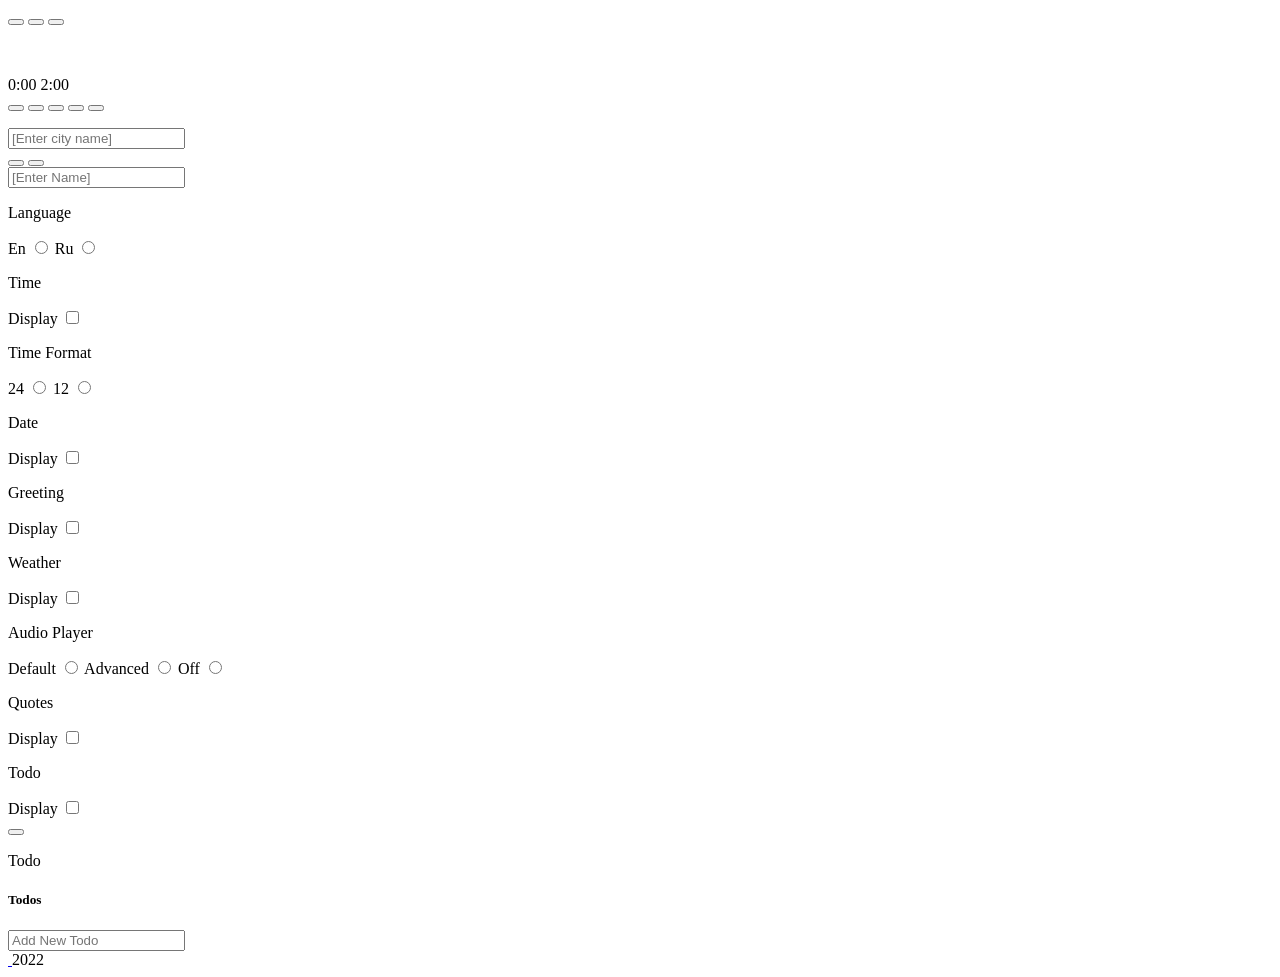
==== index.html @ a7c53236 "fix: minor fixes" ====
<!DOCTYPE html>
<html lang="en">
<head>
  <meta charset="UTF-8" />
  <meta name="viewport" content="width=device-width, initial-scale=1.0" />
  <link href="assets/favicon.ico" rel="shortcut icon" />
  <link rel="stylesheet" href="css/owfont-regular.css" />
  <link rel="stylesheet" href="css/style.css" />
  <title>momentum</title>
</head>
<body>
  <div class="loader-wrapper">
    <div class="loader">
    </div>
    <div class="loader-section section-left"></div>
    <div class="loader-section section-right"></div>
  </div>
  <header class="header">
    <div class="player">
      <div class="player-controls">
        <button class="play-prev player-icon"></button>
        <button class="play player-icon"></button>
        <button class="play-next player-icon"></button>
      </div>
      <ul class="play-list"></ul>
    </div>
    <div class="audio-player">
      <div class="audio-player-main">
        <img class="audio-img">
        <p class="audio-name"></p>
        <div class="audio-range">
          <div class="audio-timeline">
            <div class="audio-progress"></div>
          </div>
          <div class="audio-times">
            <span class="audio-current-time">0:00</span>
            <span class="audio-duration">2:00</span>
          </div>
        </div>
        <div class="audio-controls">
          <button class="btn audio-random audio-random_active"></button>
          <button class="btn audio-prev"></button>
          <button class="btn audio-play a-play"></button>
          <button class="btn audio-next"></button>
          <button class="btn audio-loop audio-loop_active"></button>
        </div>
      </div>
      <ul class="auido-player-playlist"></ul>
    </div>
    <div class="weather">
      <input type="text" class="city" placeholder="[Enter city name]" />
      <i class="weather-icon owf"></i>
      <div class="weather-error"></div>
      <div class="description-container">
        <span class="temperature"></span>
        <span class="weather-description"></span>
      </div>
      <div class="feels-like"></div>
      <div class="wind"></div>
      <div class="humidity"></div>
    </div>
  
  </header>
  <main class="main">
    <div class="slider-icons">
      <button class="slide-prev slider-icon"></button>
      <button class="slide-next slider-icon"></button>
    </div>
    <time class="time"></time>
    <date class="date"></date>
    <div class="greeting-container">
      <span class="greeting"></span>
      <input type="text" class="name" placeholder="[Enter Name]"/>
    </div>
  </main>
  <footer class="footer">
    <div class="row">
      <div class="column settings">
        <div class="settings-icon"></div>
        <div class="settings-list">
          <div class="settings-lang">
            <p class="setting-name">Language</p>
            <div class="lang-list settings-options">
              <label class="checkbox-container">En
                <input class="lang-radio" type="radio" name="radio-lang" value="en">
                <span class="checkmark"></span>
              </label>
              <label class="checkbox-container">Ru
                <input class="lang-radio" type="radio" name="radio-lang" value="ru">
                <span class="checkmark"></span>
              </label>
            </div>
          </div>
          <div class="settings-time">
            <p class="setting-name">Time</p>
            <div class="settings-options">
              <label class="checkbox-container">Display
                <input type="checkbox" name="checkbox-time">
                <span class="checkmark"></span>
              </label>
            </div>
          </div>
          <div class="settings-time-format">
            <p class="setting-name">Time Format</p>
            <div class="settings-options">
              
                <label class="checkbox-container">24
                  <input class="time-format-radio" type="radio" name="radio-time-format" value="ru">
                  <span class="checkmark"></span>
                </label>
                
         
              
              <label class="checkbox-container">12
                <input class="time-format-radio" type="radio" name="radio-time-format" value="en">
                <span class="checkmark"></span>
              </label>
            </div>
          </div>
          <div class="settings-date">
            <p class="setting-name">Date</p>
            <div class="settings-options">
              <label class="checkbox-container">Display
                <input type="checkbox" name="radio-date">
                <span class="checkmark"></span>
              </label>
            </div>
          </div>
          <!-- <div class="settings-date-format">
            <p class="setting-name">Date Format</p>
            <div class="settings-options">
              <label class="checkbox-container">W, m d
                <input type="radio" name="radio-date-format">
                <span class="checkmark"></span>
              </label>
              <label class="checkbox-container">W, m d
                <input type="radio" name="radio-date-format">
                <span class="checkmark"></span>
              </label>
            </div>
          </div> -->
          <div class="settings-greeting">
            <p class="setting-name">Greeting</p>
            <div class="settings-options">
              <label class="checkbox-container">Display
                <input type="checkbox" name="checkbox-greeting">
                <span class="checkmark"></span>
              </label>
            </div>
          </div>
          <div class="settings-weather">
            <p class="setting-name">Weather</p>
            <div class="settings-options">
              <label class="checkbox-container">Display
                <input type="checkbox" name="checkbox-weather">
                <span class="checkmark"></span>
              </label>
            </div>
          </div>
          <div class="settings-player">
            <p class="setting-name">Audio Player</p>
            <div class="settings-options">
              <label class="checkbox-container">Default
                <input  class="radio-player" type="radio" name="radio-player" value="default">
                <span class="checkmark"></span>
              </label>
              <label class="checkbox-container">Advanced
                <input class="radio-player" type="radio" name="radio-player" value="advanced">
                <span class="checkmark"></span>
              </label>
              <label class="checkbox-container">Off
                <input class="radio-player" type="radio" name="radio-player" value="off">
                <span class="checkmark"></span>
              </label>
            </div>
          </div>
          <div class="settings-quote">
            <p class="setting-name">Quotes</p>
            <div class="settings-options">
              <label class="checkbox-container">Display
                <input type="checkbox" name="checkbox-quote">
                <span class="checkmark"></span>
              </label>
            </div>
          </div>
          <div class="settings-todo">
            <p class="setting-name">Todo</p>
            <div class="settings-options">
              <label class="checkbox-container">Display
                <input type="checkbox" name="checkbox-todo">
                <span class="checkmark"></span>
              </label>
            </div>
          </div>
          <!-- <div class="settings-img-resource">
            <p class="setting-name">Image Resource</p>
            <div class="settings-options">
              <label class="checkbox-container">Github
                <input type="radio" name="img-resource-radio">
                <span class="checkmark"></span>
              </label>
              <label class="checkbox-container">Unsplash API
                <input type="radio" name="img-resource-radio">
                <span class="checkmark"></span>
              </label>
              <label class="checkbox-container">Flickr API
                <input type="radio" name="img-resource-radio">
                <span class="checkmark"></span>
              </label>
            </div>
          </div> -->
        </div>
      </div>
      <div class="column quote-container">
        <button class="change-quote"></button>
        <div>
          <div class="quote"></div>
          <div class="author"></div>
        </div>
      </div>
      <div class="column todo">
        <p class="todo-title">Todo</p>
        <div class="todo-container">
          <h5>Todos</h5>
          <div class="todo-items">
            <!-- <div class="todo-items__column">
              <label class="checkbox-container todo-item">
                  <span class="todo-item-text">dddd</span>
                  <input type="checkbox" name="todo-item-1">
                  <span class="checkmark"></span>
              </label>
              <span class="todo-remove"></span>
            </div>
            <div class="todo-items__column">
              <label class="checkbox-container todo-item">
                  <span class="todo-item-text">dddd</span>
                  <input type="checkbox" name="todo-item-1">
                  <span class="checkmark"></span>
              </label>
              <span class="todo-remove"></span>
            </div> -->
          </div>
          <div class="todo-add">
            <input type="text" class="todo-input" placeholder="Add New Todo"/>
          </div>
        </div>
      </div>
    </div>
    <div class="row footer-bottom">
      <a href="https://github.com/nazimajumaniyazova">
        <img src="./assets/svg/iconmonstr-github-1.svg" alt="">
      </a>
      <span>2022</span>
      <a href="https://rs.school/js/">
        <img src="./assets/svg/rs_school_js.svg" alt="">
      </a>
    </div>
  </footer>

  <script src="js/preloader.js"></script>
  <script src="js/time-and-data.js"></script>
  <script src="js/greeting.js"></script>
  <script src="js/slider.js"></script>
  <script src="js/weather.js"></script>
  <script src="js/quote.js"></script>
  <script src="js/audio.js"></script>
  <script src="js/custom-audio.js"></script>
  <script src="js/todo.js"></script>
  <script src="js/settings.js"></script>
</body>
</html>
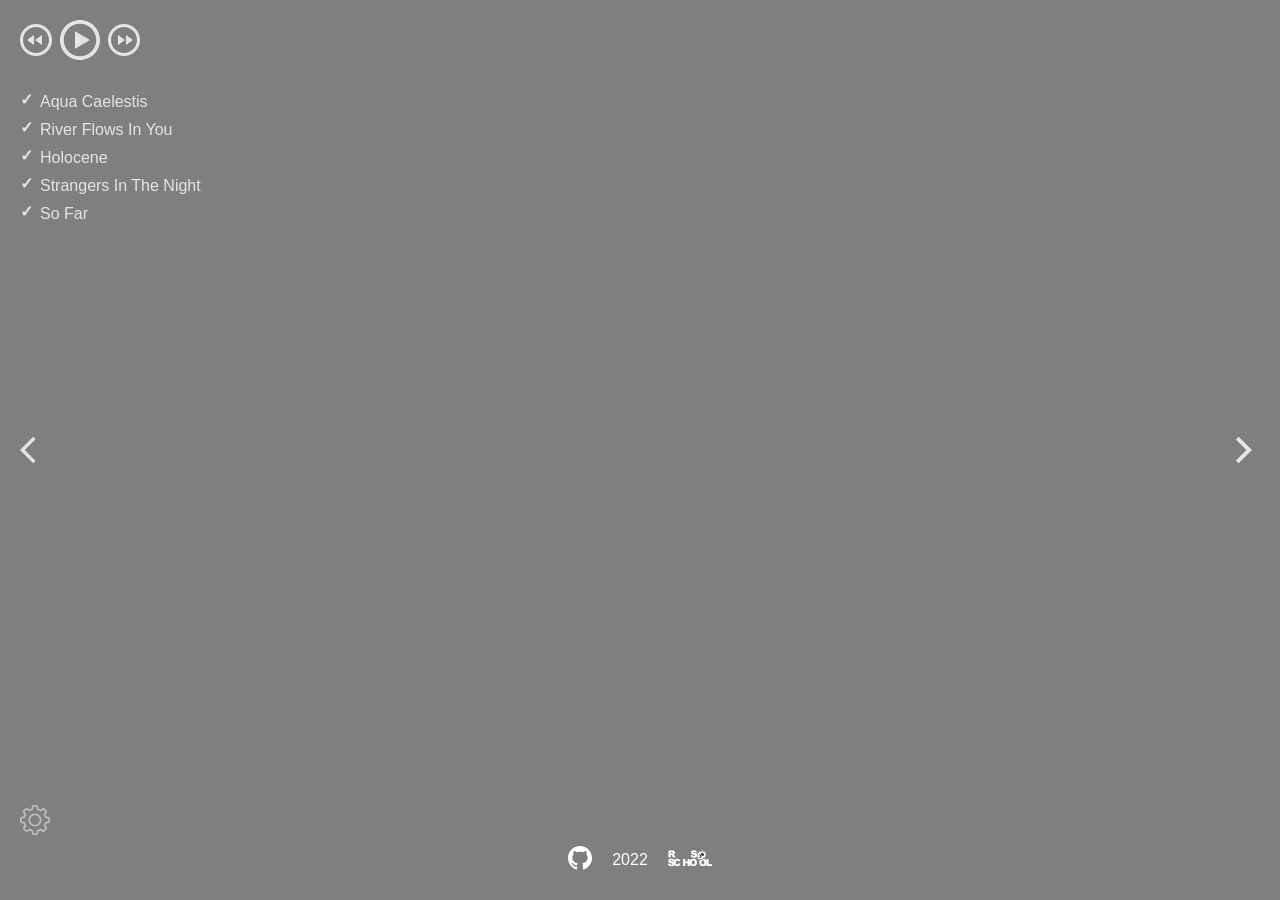
==== commit f1a1e383: "fix: directories was fixed" ====
--- a/index.html
+++ b/index.html
@@ -4,7 +4,7 @@
   <meta charset="UTF-8" />
   <meta name="viewport" content="width=device-width, initial-scale=1.0" />
   <link href="assets/favicon.ico" rel="shortcut icon" />
-  <link rel="stylesheet" href="css/owfont-regular.css" />
+  <link rel="stylesheet" href="css/css/owfont-regular.css" />
   <link rel="stylesheet" href="css/style.css" />
   <title>momentum</title>
 </head>
--- a/css/style.css
+++ b/css/style.css
@@ -0,0 +1,746 @@
+@font-face {
+  font-family: 'Arial-MT';
+  src: url("../assets/fonts/Arial-MT.woff"),
+    url('../assets/fonts/owfont-regular.woff'),
+    url("../assets/fonts/owfont-regular.eot"),
+    url("../assets/fonts/owfont-regular.otf"),
+    url("../assets/fonts/owfont-regular.ttf"); /* Путь к файлу со шрифтом */
+ }
+
+* {
+  box-sizing: border-box;
+  margin: 0;
+  padding: 0;
+}
+
+body {
+  min-width: 480px;
+  min-height: calc(100vh - 100px);
+  font-family: 'Arial', sans-serif;
+  font-size: 16px;
+  color: #fff;
+  text-align: center;
+  background: center/cover, rgba(0, 0, 0, 0.5);
+  background-blend-mode: multiply;
+  transition: background-image 1s ease-in-out;
+}
+
+.header {
+  display: flex;
+  justify-content: space-between;
+  align-items: flex-start;
+  width: 100%;
+  height: 30vh;
+  min-height: 220px;  
+  padding: 20px;
+}
+
+.player-controls {
+  display: flex;
+  align-items: center;
+  justify-content: space-between;
+  width: 120px;
+  margin-bottom: 28px;
+}
+
+.play-list,
+.auido-player-playlist {
+  text-align: left;
+}
+
+.play-item {
+  position: relative;
+  padding: 5px;
+  padding-left: 20px;
+  list-style: none;
+  opacity: .8;
+  cursor: pointer;
+  transition: .3s;
+}
+
+.audio-play-item{
+  list-style: none;
+  cursor: pointer;
+  font-weight: 400;
+  margin-bottom: 5px;
+  opacity: .8;
+}
+
+.play-item:hover,
+.audio-play-item:hover {
+  opacity: 1;
+}
+
+.play-item::before {
+  content: "\2713";  
+  position: absolute;
+  left: 0;
+  top: 2px;
+  font-weight: 900;
+}
+.item-active{
+  color: #C5B358;
+}
+.item-active::before {
+  color: #C5B358;
+}
+
+.player-icon,
+.slider-icon,
+.change-quote {
+  width: 32px;
+  height: 32px;
+  background-size: 32px 32px;
+  background-position: center center;
+  background-repeat: no-repeat;
+  background-color: transparent;
+  border: 0;
+  outline: 0;
+  opacity: .8;
+  cursor: pointer;
+  transition: .3s;  
+}
+
+.player-icon:hover,
+.slider-icon:hover,
+.change-quote:hover {
+  opacity: 1;
+}
+
+.player-icon:active,
+.slider-icon:active,
+.change-quote:active {
+  border: 0;
+  outline: 0;  
+  transform: scale(1.1);
+}
+
+.play {
+  width: 40px;
+  height: 40px;
+  background-size: 40px 40px;
+  background-image: url("../assets/svg/play.svg");
+}
+
+.pause {
+  background-image: url("../assets/svg/pause.svg");
+}
+
+.play-prev {
+  background-image: url("../assets/svg/play-prev.svg");
+}
+
+.play-next {
+  background-image: url("../assets/svg/play-next.svg");
+}
+
+.weather {
+  display: flex;
+  flex-direction: column;
+  justify-content: space-between;
+  align-items: flex-start;
+  row-gap: 5px;
+  width: 200px;
+  min-height: 180px;  
+  text-align: left;
+}
+
+.weather-error {
+  margin-top: -10px;
+}
+
+.description-container {
+  display: flex;
+  flex-wrap: wrap;
+  justify-content: flex-start;
+  align-items: center;
+  column-gap: 12px;
+}
+
+.weather-icon {
+  font-size: 44px;
+}
+
+.city {
+  width: 170px;
+  height: 34px;
+  padding: 5px;
+  font-size: 20px;
+  line-height: 24px;
+  color: #fff;  
+  border: 0;
+  outline: 0;
+  border-bottom: 1px solid #fff;
+  background-color: transparent;
+}
+
+.city::placeholder {  
+  font-size: 20px;
+  color: #fff;
+  opacity: .6;
+}
+
+.main {
+  position: relative;
+  display: flex;
+  flex-direction: column;
+  justify-content: center;
+  align-items: center;
+  width: 100%;
+  height: 40vh;
+  min-height: 260px;  
+  padding: 20px;
+}
+
+.slider-icon {
+  position: absolute;
+  top: 50%;
+  margin-top: -16px;
+  cursor: pointer;
+}
+
+.slide-prev {
+  left: 20px;
+  background-image: url("../assets/svg/slider-prev.svg");
+}
+
+.slide-next {
+  right: 20px;
+  background-image: url("../assets/svg/slider-next.svg");
+}
+
+.time {
+  min-height: 124px;
+  margin-bottom: 10px;
+  font-family: 'Arial-MT';
+  font-size: 100px;
+  letter-spacing: -4px;  
+}
+
+.date {
+  min-height: 28px;
+  font-size: 24px;
+  margin-bottom: 20px;
+}
+
+.greeting-container {
+  display: flex;
+  flex-wrap: wrap;
+  justify-content: center;
+  align-items: center;
+  min-height: 48px;
+  width: 100%;
+  font-size: 40px;
+}
+
+.greeting {
+  flex: 1;  
+  padding: 10px;
+  text-align: right;
+}
+
+.name {
+  flex: 1;
+  max-width: 50%;
+  padding: 10px;
+  font-size: 40px;
+  text-align: left;
+  color: #fff;
+  background-color: transparent;
+  border: 0;
+  outline: 0;
+}
+
+.name::placeholder {
+  color: #fff;
+  opacity: .6;
+}
+.footer{
+  display: flex;
+  flex-direction: column;
+}
+.row {
+  display: flex;
+  flex-direction: row;
+  justify-content: space-between;
+  align-items: center;
+  width: 100%;
+  height: 25vh;
+  min-height: 160px;  
+  padding: 20px;
+  position: relative;
+}
+.row.footer-bottom{
+  min-height: 10px;
+  height: 10px;
+  padding: 5px;
+  display: flex;
+  align-items: center;
+  justify-content: center;
+  gap: 20px;
+}
+.change-quote {
+  margin-bottom: 30px;
+  background-image: url("../assets/svg/reload.svg");  
+}
+
+.quote {
+  min-height: 32px;
+}
+
+.author {
+  min-height: 20px;
+}
+/* Settings */
+.settings{
+  position: relative;
+  align-self: flex-end;
+}
+.settings-icon{
+  width: 30px;
+  height: 30px;
+  background-image: url('../assets/svg/settings.svg');
+  cursor: pointer;
+  opacity: 0.5;
+  transition: all .3s ease;
+}
+.settings-icon:hover{
+  opacity: 1;
+}
+.settings-list{
+  width: 450px;
+  position: absolute;
+  bottom: 50px;
+  left: 20px;
+  /* padding: 15px; */
+  background-color: #FAFBFD;
+  border-radius: 5px; 
+  flex-direction: column;
+  justify-content: space-between;
+  color: #595959;
+  z-index: 100;
+  display: none;
+  display: flex;
+  height: 0;
+  overflow: hidden;
+  transition: all .3s ease;
+}
+.settings-list.active{
+  /* display: flex; */
+  height: 420px;
+  padding: 15px;
+  transition: all .3s ease;
+}
+.settings-list > div{
+  display: flex;
+  justify-content: space-between;
+  align-items: center;
+  padding: 8px;
+  border-bottom: 1px solid #ccc;
+}
+.settings-list > div:last-child{
+border-bottom: none;
+}
+.setting-name{
+  font-size: 18px;
+}
+.settings-options{
+  display: flex;
+  gap: 20px;
+}
+.lang-list{
+  
+}
+/* Checkbox */
+.checkbox-container{
+  display: block;
+  position: relative;
+  padding-left: 25px;
+  cursor: pointer;
+  -webkit-user-select: none;
+  -moz-user-select: none;
+  -ms-user-select: none;
+  user-select: none;
+  transition: all .2s ease;
+}
+.checkbox-container input {
+  position: absolute;
+  opacity: 0;
+  cursor: pointer;
+  height: 0;
+  width: 0;
+}
+
+.checkmark {
+  position: absolute;
+  top: 0;
+  left: 0;
+  height: 18px;
+  width: 18px;
+  background-color: #eee;
+}
+.todo .checkmark{
+  top:50%;
+  left: 0%;
+  transform: translateY(-50%);
+  height: 15px;
+  width: 15px;
+}
+.checkbox-container:hover input ~ .checkmark {
+  background-color: #ccc;
+}
+.checkbox-container:hover{
+  color: #000;
+}
+.checkbox-container input:checked ~ .checkmark {
+  background-color: #2196F3;
+}
+.checkmark:after {
+  content: "";
+  position: absolute;
+  display: none;
+}
+.checkbox-container input:checked ~ .checkmark:after {
+  display: block;
+}
+.checkbox-container .checkmark:after {
+  left: 6px;
+  top: 2.5px;
+  width: 3px;
+  height: 8px;
+  border: solid white;
+  border-width: 0 3px 3px 0;
+  -webkit-transform: rotate(45deg);
+  -ms-transform: rotate(45deg);
+  transform: rotate(45deg);
+}
+
+.todo .checkbox-container .checkmark:after {
+  left: 5px;
+  top: 2.5px;
+  width: 2px;
+  height: 6px;
+}
+@media (max-width: 768px) {
+  .time {
+    min-height: 80px;
+    font-size: 72px;    
+  }
+
+  .greeting-container {
+    min-height: 40px;
+    font-size: 32px;
+  }
+
+  .greeting {
+    padding: 5px;
+  }
+
+  .name {
+    font-size: 32px;
+    padding: 5px;
+  }
+}
+
+/* Custom Audio Player */
+.audio-range{
+
+}
+.audio-timeline{
+  width: 100%;
+  height: 3px;
+  background: #fff;
+  position: relative;
+  margin-bottom: 5px;
+  cursor: pointer;
+}
+.audio-progress{
+  background: coral;
+  width: 0%;
+  height: 100%;
+  transition: 0.25s;
+}
+.audio-times{
+  display: flex;
+  justify-content: space-between;
+  font-size: 12px;
+}
+.audio-current-time{
+
+}
+.audio-duration{
+
+}
+.btn{
+  background-color: transparent;
+  border: none;
+  cursor: pointer;
+}
+.audio-player{
+  display: flex;
+  gap: 40px;
+}
+.audio-player-main{
+  width: 15rem;
+  height: 13rem;
+  display: flex;
+  flex-direction: column;
+  gap: 10px;
+}
+.audio-img{
+  width: 50%;
+  height: 50%;
+  align-self: center;
+}
+.audio-controls{
+  display: flex;
+  justify-content: space-between;
+  align-items: center;
+}
+
+.audio-random{
+  width: 20px;
+  height: 20px;
+  background-size: contain;
+  background-image: url('../assets/svg/iconmonstr-random-thin.svg');
+  position: relative;
+}
+.audio-prev{
+  width: 25px;
+  height: 25px;
+  background-size: contain;
+  background-image: url('../assets/svg/iconmonstr-previous-thin.svg');
+}
+.audio-play{
+  width: 30px;
+  height: 30px;
+  background-size: contain;
+  transition: all .3s ease;
+}
+.a-play{
+  background-image: url('../assets/svg/iconmonstr-play-thin.svg');
+}
+.a-pause{
+  background-image: url('../assets/svg/iconmonstr-pause-thin.svg');
+}
+.audio-next{
+  width: 25px;
+  height: 25px;
+  background-size: contain;
+  background-image: url('../assets/svg/iconmonstr-next-thin.svg');
+}
+.audio-loop{
+  position: relative;
+  width: 20px;
+  height: 20px;
+  background-size: contain;
+  background-image: url('../assets/svg/iconmonstr-loop-thin.svg');
+}
+.audio-loop_active::after,
+.audio-random_active::after{
+  content: '';
+  position: absolute;
+  top: 50%;
+  left: 50%;
+  width: 150%;
+  height: 1px;
+  background-color: #fff;
+  transform: translate(-50%,-50%) rotate(-45deg);
+  z-index: 10;
+}
+.audio-name{
+  font-size: 12px;
+}
+.todo{
+  align-self: flex-end;
+
+
+}
+.todo-title{
+  cursor: pointer;
+  opacity: 0.8;
+}
+.todo-title:hover{
+  opacity: 1;
+}
+.todo-container{
+  width: 420px;
+  min-height: 100px;
+  position: absolute;
+  bottom: 50px;
+  right: 30px;
+  background-color: #FAFBFD;
+  border-radius: 5px; 
+  display: none;
+  gap: 10px;
+  padding: 15px;
+  flex-direction: column;
+  color: #595959;
+  z-index: 100;
+  overflow: hidden;
+  transition: all .3s ease;
+}
+.todo-container_active{
+  display: flex;
+} 
+.todo-items{
+  margin-bottom: 10px;
+  display: flex;
+  flex-direction: column;
+  gap: 5px;
+}
+.todo-item{
+  display: inline-flex;
+  align-items: center;
+  /* justify-content: flex-start; */
+}
+.todo-item:not(:last-child){
+  margin-bottom: 5px;
+}
+.todo-input{
+  width: 100%;
+  background-color: #eee;
+  border: none;
+  outline: none;
+  border-radius: 5px;
+  padding: 5px 10px;
+  margin-top: auto;
+}
+.todo-item-inactive{
+  text-decoration: line-through;
+}
+.todo-remove{
+  display: inline-block;
+  width: 20px;
+  height: 20px;
+  cursor: pointer;
+  background-size: contain;
+  background-repeat: no-repeat;
+  background-image: url('./../assets/svg/iconmonstr-x-mark-circle-thin.svg');
+}
+.todo-items__column{
+  display: flex;
+  align-items: center;
+  justify-content: space-between;
+  transition: all .3s ease;
+}
+/* Preloader */
+/* Loader Styles start here */
+.loader-wrapper {
+  --line-width: 5px;
+  --curtain-color: #f1faee;
+  --outer-line-color: #a8dadc;
+  --middle-line-color: #457b9d;
+  --inner-line-color: #1d3557;
+  position:fixed;
+  top:0;
+  left:0;
+  width:100%;
+  height:100%;
+  z-index:1000;
+}
+
+.loader {
+  display:block;
+  position: relative;
+  top:50%;
+  left:50%;
+/*   transform: translate(-50%, -50%); */
+  width:150px;
+  height:150px;
+  margin:-75px 0 0 -75px;
+  border:var(--line-width) solid transparent;
+  border-top-color: var(--outer-line-color);
+  border-radius:100%;
+  -webkit-animation: spin 2s linear infinite;
+          animation: spin 2s linear infinite;
+  z-index:1001;
+}
+
+.loader:before {
+  content:"";
+  position: absolute;
+  top:4px;
+  left:4px;
+  right:4px;
+  bottom:4px;
+  border:var(--line-width) solid transparent;
+  border-top-color: var(--inner-line-color);
+  border-radius:100%;
+  -webkit-animation: spin 3s linear infinite;
+          animation: spin 3s linear infinite;
+}
+
+.loader:after {
+  content:"";
+  position: absolute;
+  top:14px;
+  left:14px;
+  right:14px;
+  bottom:14px;
+  border:var(--line-width) solid transparent;
+  border-top-color: var(--middle-line-color);
+  border-radius:100%;
+  -webkit-animation: spin 1.5s linear infinite;
+          animation: spin 1.5s linear infinite;
+}
+
+@-webkit-keyframes spin {
+  0%   { 
+    -webkit-transform: rotate(0deg); 
+      -ms-transform: rotate(0deg); 
+          transform: rotate(0deg);
+  }
+  100% { 
+    -webkit-transform: rotate(360deg); 
+      -ms-transform: rotate(360deg); 
+          transform: rotate(360deg);
+  }
+}
+@keyframes spin {
+  0%   { 
+    -webkit-transform: rotate(0deg); 
+      -ms-transform: rotate(0deg); 
+          transform: rotate(0deg);
+  }
+  100% { 
+    -webkit-transform: rotate(360deg); 
+      -ms-transform: rotate(360deg); 
+          transform: rotate(360deg);
+  }
+}
+
+.loader-wrapper .loader-section {
+  position:fixed;
+  top:0;
+  background:var(--curtain-color);
+  width:51%;
+  height:100%;
+  z-index:1000;
+}
+
+.loader-wrapper .loader-section.section-left {
+  left:0
+}
+.loader-wrapper .loader-section.section-right {
+  right:0;
+}
+
+/* Loaded Styles */ 
+.loaded .loader-wrapper .loader-section.section-left {
+  transform: translateX(-100%);
+  transition: all 0.7s 0.3s cubic-bezier(0.645,0.045,0.355,1.000);
+}
+.loaded .loader-wrapper .loader-section.section-right {
+  transform: translateX(100%);
+  transition: all 0.7s 0.3s cubic-bezier(0.645,0.045,0.355,1.000);
+}
+.loaded .loader {
+  opacity: 0;
+  transition: all 0.3s ease-out;
+}
+.loaded .loader-wrapper {
+  visibility: hidden;
+  transform:translateY(-100%);
+  transition: all .3s 1s ease-out;
+}
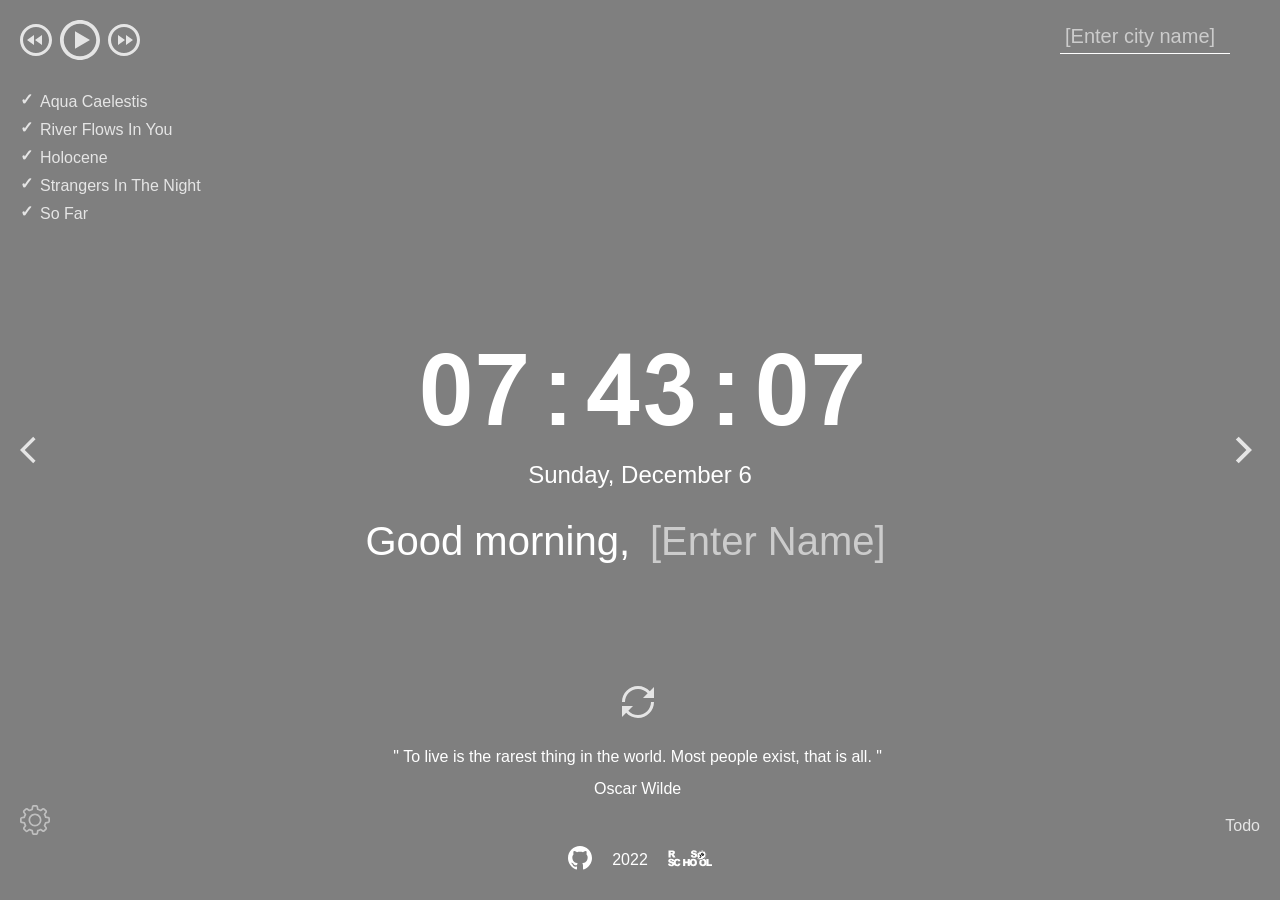
==== commit 9566b569: "fix: minor fixes added" ====
--- a/index.html
+++ b/index.html
@@ -4,7 +4,7 @@
   <meta charset="UTF-8" />
   <meta name="viewport" content="width=device-width, initial-scale=1.0" />
   <link href="assets/favicon.ico" rel="shortcut icon" />
-  <link rel="stylesheet" href="css/css/owfont-regular.css" />
+  <link rel="stylesheet" href="css/owfont-regular.css" />
   <link rel="stylesheet" href="css/style.css" />
   <title>momentum</title>
 </head>
@@ -223,25 +223,10 @@
         <div class="todo-container">
           <h5>Todos</h5>
           <div class="todo-items">
-            <!-- <div class="todo-items__column">
-              <label class="checkbox-container todo-item">
-                  <span class="todo-item-text">dddd</span>
-                  <input type="checkbox" name="todo-item-1">
-                  <span class="checkmark"></span>
-              </label>
-              <span class="todo-remove"></span>
-            </div>
-            <div class="todo-items__column">
-              <label class="checkbox-container todo-item">
-                  <span class="todo-item-text">dddd</span>
-                  <input type="checkbox" name="todo-item-1">
-                  <span class="checkmark"></span>
-              </label>
-              <span class="todo-remove"></span>
-            </div> -->
           </div>
           <div class="todo-add">
             <input type="text" class="todo-input" placeholder="Add New Todo"/>
+            <button class="btn btn-add-todo">Add todo</button>
           </div>
         </div>
       </div>
--- a/css/owfont-regular.css
+++ b/css/owfont-regular.css
@@ -0,0 +1,558 @@
+/*!
+ *  owfont-regular 1.0.0 by Deniz Fuchidzhiev - http://websygen.com
+ *  License - font: SIL OFL 1.1, css: MIT License
+ */
+/* FONT PATH
+ * -------------------------- */
+@font-face {
+  font-family: 'owfont';
+  src: url('../assets/fonts/owfont-regular.eot?v=1.0.0');
+  src: url('../assets/fonts/owfont-regular.eot?#iefix&v=1.0.0') format('embedded-opentype'),
+	   url('../assets/fonts/owfont-regular.woff') format('woff'),
+	   url('../assets/fonts/owfont-regular.ttf') format('truetype'),
+	   url('../assets/fonts/owfont-regular.svg#owf-regular') format('svg');
+  font-weight: normal;
+  font-style: normal;
+}
+.owf {
+  display: inline-block;
+  font: normal normal normal 14px/1 owfont;
+  font-size: inherit;
+  text-rendering: auto;
+  -webkit-font-smoothing: antialiased;
+  -moz-osx-font-smoothing: grayscale;
+  transform: translate(0, 0);
+}
+/* makes the font 33% larger relative to the icon container */
+.owf-lg {
+  font-size: 1.33333333em;
+  line-height: 0.75em;
+  vertical-align: -15%;
+}
+.owf-2x {
+  font-size: 2em;
+}
+.owf-3x {
+  font-size: 3em;
+}
+.owf-4x {
+  font-size: 4em;
+}
+.owf-5x {
+  font-size: 5em;
+}
+.owf-fw {
+  width: 1.28571429em;
+  text-align: center;
+}
+.owf-ul {
+  padding-left: 0;
+  margin-left: 2.14285714em;
+  list-style-type: none;
+}
+.owf-ul > li {
+  position: relative;
+}
+.owf-li {
+  position: absolute;
+  left: -2.14285714em;
+  width: 2.14285714em;
+  top: 0.14285714em;
+  text-align: center;
+}
+.owf-li.owf-lg {
+  left: -1.85714286em;
+}
+.owf-border {
+  padding: .2em .25em .15em;
+  border: solid 0.08em #eeeeee;
+  border-radius: .1em;
+}
+.owf-pull-right {
+  float: right;
+}
+.owf-pull-left {
+  float: left;
+}
+.owf.owf-pull-left {
+  margin-right: .3em;
+}
+.owf.owf-pull-right {
+  margin-left: .3em;
+}
+
+/* owfont uses the Unicode Private Use Area (PUA) to ensure screen
+   readers do not read off random characters that represent icons */
+   
+/*   Weather Condition Codes    */
+   
+/*   Thunderstorm - - - - - - - - - - - - - - - - - - - - - - - - - - - - - - - - - - - -    */
+   
+/* thunderstorm with light rain */
+.owf-200:before,
+.owf-200-d:before,
+.owf-200-n:before {
+  content: "\EB28";
+}
+/* thunderstorm with rain */
+.owf-201:before,
+.owf-201-d:before,
+.owf-201-n:before {
+  content: "\EB29";
+}
+/* thunderstorm with heavy rain */
+.owf-202:before,
+.owf-202-d:before,
+.owf-202-n:before {
+  content: "\EB2A";
+}
+/*  light thunderstorm  */
+.owf-210:before,
+.owf-210-d:before,
+.owf-210-n:before {
+  content: "\EB32";
+}
+/*  thunderstorm  */
+.owf-211:before,
+.owf-211-d:before,
+.owf-211-n:before {
+  content: "\EB33";
+}
+/*   heavy thunderstorm   */
+.owf-212:before,
+.owf-212-d:before,
+.owf-212-n:before {
+  content: "\EB34";
+}
+/*   ragged thunderstorm   */
+.owf-221:before,
+.owf-221-d:before,
+.owf-221-n:before {
+  content: "\EB3D";
+}
+/*  thunderstorm with light drizzle    */
+.owf-230:before,
+.owf-230-d:before,
+.owf-230-n:before {
+  content: "\EB46";
+}
+/*  thunderstorm with drizzle     */
+.owf-231:before,
+.owf-231-d:before,
+.owf-231-n:before {
+  content: "\EB47";
+}
+/* thunderstorm with heavy drizzle     */
+.owf-232:before,
+.owf-232-d:before,
+.owf-232-n:before {
+  content: "\EB48";
+}
+
+/*   Drizzle - - - - - - - - - - - - - - - - - - - - - - - - - - - - - - - - - - - -    */
+
+/*  light intensity drizzle */
+.owf-300:before,
+.owf-300-d:before,
+.owf-300-n:before {
+  content: "\EB8C";
+}
+/*  drizzle */
+.owf-301:before,
+.owf-301-d:before,
+.owf-301-n:before {
+  content: "\EB8D";
+}
+/*  heavy intensity drizzle  */
+.owf-302:before,
+.owf-302-d:before,
+.owf-302-n:before {
+  content: "\EB8E";
+}
+/*   light intensity drizzle rain  */
+.owf-310:before,
+.owf-310-d:before,
+.owf-310-n:before {
+  content: "\EB96";
+}
+/*  drizzle rain  */
+.owf-311:before,
+.owf-311-d:before,
+.owf-311-n:before {
+  content: "\EB97";
+}
+/* heavy intensity drizzle rain */
+.owf-312:before,
+.owf-312-d:before,
+.owf-312-n:before {
+  content: "\EB98";
+}
+/* shower rain and drizzle  */
+.owf-313:before,
+.owf-313-d:before,
+.owf-313-n:before {
+  content: "\EB99";
+}
+/* heavy shower rain and drizzle*/
+.owf-314:before,
+.owf-314-d:before,
+.owf-314-n:before {
+  content: "\EB9A";
+}
+/* shower drizzle */
+.owf-321:before,
+.owf-321-d:before,
+.owf-321-n:before {
+  content: "\EBA1";
+}
+
+/*   Rain - - - - - - - - - - - - - - - - - - - - - - - - - - - - - - - - - - - -    */
+
+/* light rain  */
+.owf-500:before,
+.owf-500-d:before,
+.owf-500-n:before {
+  content: "\EC54";
+}
+/* moderate rain  */
+.owf-501:before,
+.owf-501-d:before,
+.owf-501-n:before {
+  content: "\EC55";
+}
+/* heavy intensity rain  */
+.owf-502:before,
+.owf-502-d:before,
+.owf-502-n:before {
+  content: "\EC56";
+}
+/* very heavy rain   */
+.owf-503:before,
+.owf-503-d:before,
+.owf-503-n:before {
+  content: "\EC57";
+}
+/* extreme rain    */
+.owf-504:before,
+.owf-504-d:before,
+.owf-504-n:before {
+  content: "\EC58";
+}
+/* freezing rain    */
+.owf-511:before,
+.owf-511-d:before,
+.owf-511-n:before {
+  content: "\EC5F";
+}
+/*  light intensity shower rain    */
+.owf-520:before,
+.owf-520-d:before,
+.owf-520-n:before {
+  content: "\EC68";
+}
+/* shower rain  */
+.owf-521:before,
+.owf-521-d:before,
+.owf-521-n:before {
+  content: "\EC69";
+}
+/*  heavy intensity shower rain  */
+.owf-522:before,
+.owf-522-d:before,
+.owf-522-n:before {
+  content: "\EC6A";
+}
+/* ragged shower rain  */
+.owf-531:before,
+.owf-531-d:before,
+.owf-531-n:before {
+  content: "\EC73";
+}
+
+/*   Snow - - - - - - - - - - - - - - - - - - - - - - - - - - - - - - - - - - - -    */
+
+/* light snow  */
+.owf-600:before,
+.owf-600-d:before,
+.owf-600-n:before {
+  content: "\ECB8";
+}
+/*  snow  */
+.owf-601:before,
+.owf-601-d:before,
+.owf-601-n:before {
+  content: "\ECB9";
+}
+/*   heavy snow   */
+.owf-602:before,
+.owf-602-d:before,
+.owf-602-n:before {
+  content: "\ECBA";
+}
+/*  sleet  */
+.owf-611:before,
+.owf-611-d:before,
+.owf-611-n:before {
+  content: "\ECC3";
+}
+/*   shower sleet */
+.owf-612:before,
+.owf-612-d:before,
+.owf-612-n:before {
+  content: "\ECC4";
+}
+/* light rain and snow */
+.owf-615:before,
+.owf-615-d:before,
+.owf-615-n:before {
+  content: "\ECC7";
+}
+/* rain and snow  */
+.owf-616:before,
+.owf-616-d:before,
+.owf-616-n:before {
+  content: "\ECC8";
+}
+/* light shower snow  */
+.owf-620:before,
+.owf-620-d:before,
+.owf-620-n:before {
+  content: "\ECCC";
+}
+/* shower snow  */
+.owf-621:before,
+.owf-621-d:before,
+.owf-621-n:before {
+  content: "\ECCD";
+}
+/* heavy shower snow  */
+.owf-622:before,
+.owf-622-d:before,
+.owf-622-n:before {
+  content: "\ECCE";
+}
+
+/*   Atmosphere - - - - - - - - - - - - - - - - - - - - - - - - - - - - - - - - - - - -    */
+
+/* mist */
+.owf-701:before,
+.owf-701-d:before,
+.owf-701-n:before {
+  content: "\ED1D";
+}
+/* smoke */
+.owf-711:before,
+.owf-711-d:before,
+.owf-711-n:before {
+  content: "\ED27";
+}
+/* haze */
+.owf-721:before,
+.owf-721-d:before,
+.owf-721-n:before {
+  content: "\ED31";
+}
+/* Sand/Dust Whirls */
+.owf-731:before,
+.owf-731-d:before,
+.owf-731-n:before {
+  content: "\ED3B";
+}
+/* Fog */
+.owf-741:before,
+.owf-741-d:before,
+.owf-741-n:before {
+  content: "\ED45";
+}
+/* sand */
+.owf-751:before,
+.owf-751-d:before,
+.owf-751-n:before {
+  content: "\ED4F";
+}
+/* dust */
+.owf-761:before,
+.owf-761-d:before,
+.owf-761-n:before {
+  content: "\ED59";
+}
+/*  VOLCANIC ASH  */
+.owf-762:before,
+.owf-762-d:before,
+.owf-762-n:before {
+  content: "\ED5A";
+}
+/* SQUALLS */
+.owf-771:before,
+.owf-771-d:before,
+.owf-771-n:before {
+  content: "\ED63";
+}
+/* TORNADO */
+.owf-781:before,
+.owf-781-d:before,
+.owf-781-n:before {
+  content: "\ED6D";
+}
+
+/*   Clouds - - - - - - - - - - - - - - - - - - - - - - - - - - - - - - - - - - - -    */
+
+/*  sky is clear  */  /*  Calm  */
+.owf-800:before,
+.owf-800-d:before,
+.owf-951:before,
+.owf-951-d:before {
+  content: "\ED80";
+}
+.owf-800-n:before,
+.owf-951-n:before {
+  content: "\F168";
+}
+/*  few clouds   */
+.owf-801:before,
+.owf-801-d:before {
+  content: "\ED81";
+}
+.owf-801-n:before {
+  content: "\F169";
+}
+/* scattered clouds */
+.owf-802:before,
+.owf-802-d:before {
+  content: "\ED82";
+}
+.owf-802-n:before {
+  content: "\F16A";
+}
+/* broken clouds  */
+.owf-803:before,
+.owf-803-d:before,
+.owf-803-n:before {
+  content: "\ED83";
+}
+/* overcast clouds  */
+.owf-804:before,
+.owf-804-d:before,
+.owf-804-n:before {
+  content: "\ED84";
+}
+
+/*   Extreme - - - - - - - - - - - - - - - - - - - - - - - - - - - - - - - - - - - -    */
+
+/* tornado  */
+.owf-900:before,
+.owf-900-d:before,
+.owf-900-n:before {
+  content: "\EDE4";
+}
+/*  tropical storm  */
+.owf-901:before,
+.owf-901-d:before,
+.owf-901-n:before {
+  content: "\EDE5";
+}
+/* hurricane */
+.owf-902:before,
+.owf-902-d:before,
+.owf-902-n:before {
+  content: "\EDE6";
+}
+/* cold */
+.owf-903:before,
+.owf-903-d:before,
+.owf-903-n:before {
+  content: "\EDE7";
+}
+/* hot */
+.owf-904:before,
+.owf-904-d:before,
+.owf-904-n:before {
+  content: "\EDE8";
+}
+/* windy */
+.owf-905:before,
+.owf-905-d:before,
+.owf-905-n:before {
+  content: "\EDE9";
+}
+/* hail */
+.owf-906:before,
+.owf-906-d:before,
+.owf-906-n:before {
+  content: "\EDEA";
+}
+
+/*   Additional - - - - - - - - - - - - - - - - - - - - - - - - - - - - - - - - - - - -    */
+
+/* Setting */
+.owf-950:before,
+.owf-950-d:before,
+.owf-950-n:before {
+  content: "\EE16";
+}
+/*  Light breeze  */
+.owf-952:before,
+.owf-952-d:before,
+.owf-952-n:before {
+  content: "\EE18";
+}
+/*  Gentle Breeze  */
+.owf-953:before,
+.owf-953-d:before,
+.owf-953-n:before {
+  content: "\EE19";
+}
+/*  Moderate breeze  */
+.owf-954:before,
+.owf-954-d:before,
+.owf-954-n:before {
+  content: "\EE1A";
+}
+/* Fresh Breeze  */
+.owf-955:before,
+.owf-955-d:before,
+.owf-955-n:before {
+  content: "\EE1B";
+}
+/* Strong  Breeze  */
+.owf-956:before,
+.owf-956-d:before,
+.owf-956-n:before {
+  content: "\EE1C";
+}
+/* High wind, near gale  */
+.owf-957:before,
+.owf-957-d:before,
+.owf-957-n:before {
+  content: "\EE1D";
+}
+/* Gale */
+.owf-958:before,
+.owf-958-d:before,
+.owf-958-n:before {
+  content: "\EE1E";
+}
+/*  Severe Gale  */
+.owf-959:before,
+.owf-959-d:before,
+.owf-959-n:before {
+  content: "\EE1F";
+}
+/* Storm */
+.owf-960:before,
+.owf-960-d:before,
+.owf-960-n:before {
+  content: "\EE20";
+}
+/*  Violent Storm  */
+.owf-961:before,
+.owf-961-d:before,
+.owf-961-n:before {
+  content: "\EE21";
+}
+/* Hurricane */
+.owf-962:before,
+.owf-962-d:before,
+.owf-962-n:before {
+  content: "\EE22";
+}
--- a/css/style.css
+++ b/css/style.css
@@ -1,11 +1,8 @@
 @font-face {
   font-family: 'Arial-MT';
-  src: url("../assets/fonts/Arial-MT.woff"),
-    url('../assets/fonts/owfont-regular.woff'),
-    url("../assets/fonts/owfont-regular.eot"),
-    url("../assets/fonts/owfont-regular.otf"),
-    url("../assets/fonts/owfont-regular.ttf"); /* Путь к файлу со шрифтом */
- }
+  src: url("../assets/fonts/Arial-MT.woff");
+  src: url("../assets/fonts/Arial-MT.woff");
+}
 
 * {
   box-sizing: border-box;
@@ -597,6 +594,10 @@
 .todo-item:not(:last-child){
   margin-bottom: 5px;
 }
+.todo-add{
+display: flex;
+gap: 10px;
+}
 .todo-input{
   width: 100%;
   background-color: #eee;
@@ -606,6 +607,16 @@
   padding: 5px 10px;
   margin-top: auto;
 }
+.btn-add-todo{
+    flex-basis: 100px;
+    border: 1px solid rgba(89, 89, 89, 0.8);
+    border-radius: 5px;
+    color: rgba(89, 89, 89, 0.8);
+}
+.btn-add-todo:hover{
+  color: rgba(0, 0, 0, 1);
+  border: 1px solid rgba(0, 0, 0, 1);
+}
 .todo-item-inactive{
   text-decoration: line-through;
 }
@@ -616,7 +627,7 @@
   cursor: pointer;
   background-size: contain;
   background-repeat: no-repeat;
-  background-image: url('./../assets/svg/iconmonstr-x-mark-circle-thin.svg');
+  background-image: url('../assets/svg/iconmonstr-x-mark-circle-thin.svg');
 }
 .todo-items__column{
   display: flex;
@@ -743,4 +754,4 @@
   visibility: hidden;
   transform:translateY(-100%);
   transition: all .3s 1s ease-out;
-}+}
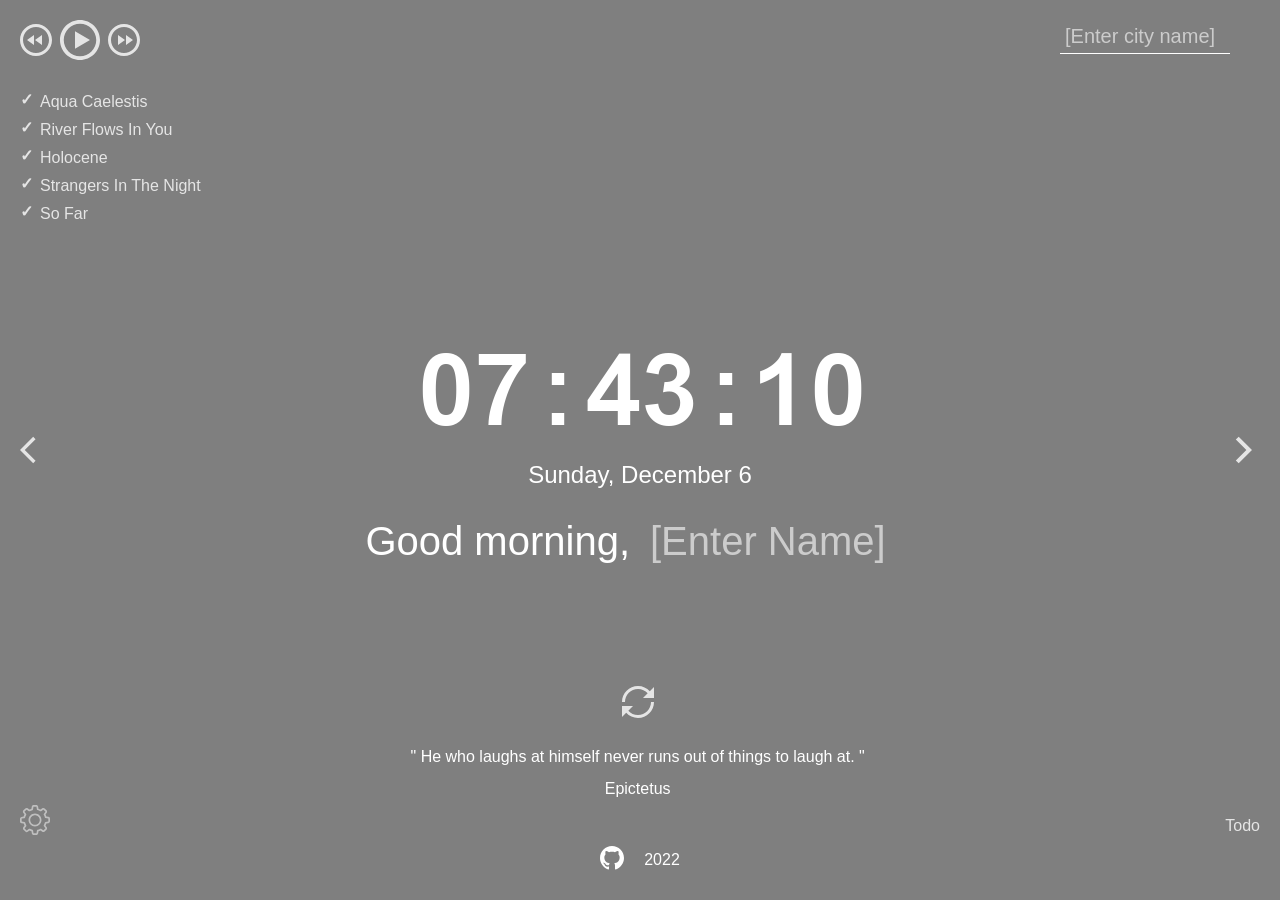
==== commit 664282b8: "Update index.html" ====
--- a/index.html
+++ b/index.html
@@ -236,9 +236,6 @@
         <img src="./assets/svg/iconmonstr-github-1.svg" alt="">
       </a>
       <span>2022</span>
-      <a href="https://rs.school/js/">
-        <img src="./assets/svg/rs_school_js.svg" alt="">
-      </a>
     </div>
   </footer>
 
@@ -253,4 +250,4 @@
   <script src="js/todo.js"></script>
   <script src="js/settings.js"></script>
 </body>
-</html>+</html>
--- a/css/style.css
+++ b/css/style.css
@@ -456,6 +456,17 @@
   width: 0%;
   height: 100%;
   transition: 0.25s;
+  position: relative;
+}
+.audio-timeline::after{
+content: '';
+position: absolute;
+top: 50%;
+left: 50%;
+transform: translate(-50%,-50%);
+width: 100%;
+height: 8px;
+
 }
 .audio-times{
   display: flex;
@@ -494,6 +505,19 @@
   justify-content: space-between;
   align-items: center;
 }
+.audio-controls > button {
+  opacity: 0.5;
+  transition:  all 0.3s ease;
+}
+.audio-controls > button:hover {
+  opacity: 1;
+  transform: scale(1.1);
+}
+.audio-controls > button:active {
+  opacity: 1;
+  transform: scale(1.8);
+}
+
 
 .audio-random{
   width: 20px;
@@ -562,23 +586,46 @@
 }
 .todo-container{
   width: 420px;
-  min-height: 100px;
+  min-height: 0;
+  max-height: 0;
+  overflow: hidden;
+  padding: 15px;
+
   position: absolute;
   bottom: 50px;
   right: 30px;
   background-color: #FAFBFD;
   border-radius: 5px; 
-  display: none;
+  display: flex;
+  flex-direction: column;
   gap: 10px;
-  padding: 15px;
-  flex-direction: column;
   color: #595959;
   z-index: 100;
-  overflow: hidden;
   transition: all .3s ease;
-}
+
+  opacity: 0; 
+  visibility: hidden; 
+  transition-duration: 500ms, 500ms,500ms, 1000ms; 
+  transition-property: opacity, min-height,max-height, visibility; 
+  transition-delay: 0, 0, 0; 
+}
+
 .todo-container_active{
-  display: flex;
+  /* height: auto;
+  height: 100%;
+  min-height: 100px;
+  max-height: 100%;
+  padding: 15px;
+
+  transition: all .3s ease; */
+  /* height: 100px; */
+  min-height: 100px;
+  max-height: 100vh;
+  opacity: 1; 
+  visibility: visible; 
+  transition-duration: 500ms, 500ms,500ms, 1000ms; 
+  transition-property: opacity, min-height, max-height, visibility; 
+  transition-delay: 0, 0, 0,0;
 } 
 .todo-items{
   margin-bottom: 10px;
@@ -628,12 +675,31 @@
   background-size: contain;
   background-repeat: no-repeat;
   background-image: url('../assets/svg/iconmonstr-x-mark-circle-thin.svg');
+  opacity: 0.5;
+  transition: all 0.3s ease;
+}
+.todo-remove:hover{
+  opacity: 1;
+  transform: scale(1.1);
 }
 .todo-items__column{
-  display: flex;
+  display: none;
+  visibility: hidden;
+  opacity: 0;
+  height: 0;
   align-items: center;
   justify-content: space-between;
-  transition: all .3s ease;
+  transition: all 5s ease;
+  font-size: 0;
+}
+.visible{
+  display: flex;
+  visibility: visible;
+  opacity: 1;
+  width: 100%;
+  height: auto;
+  transition: all 5s ease;
+  font-size: 16px;
 }
 /* Preloader */
 /* Loader Styles start here */
